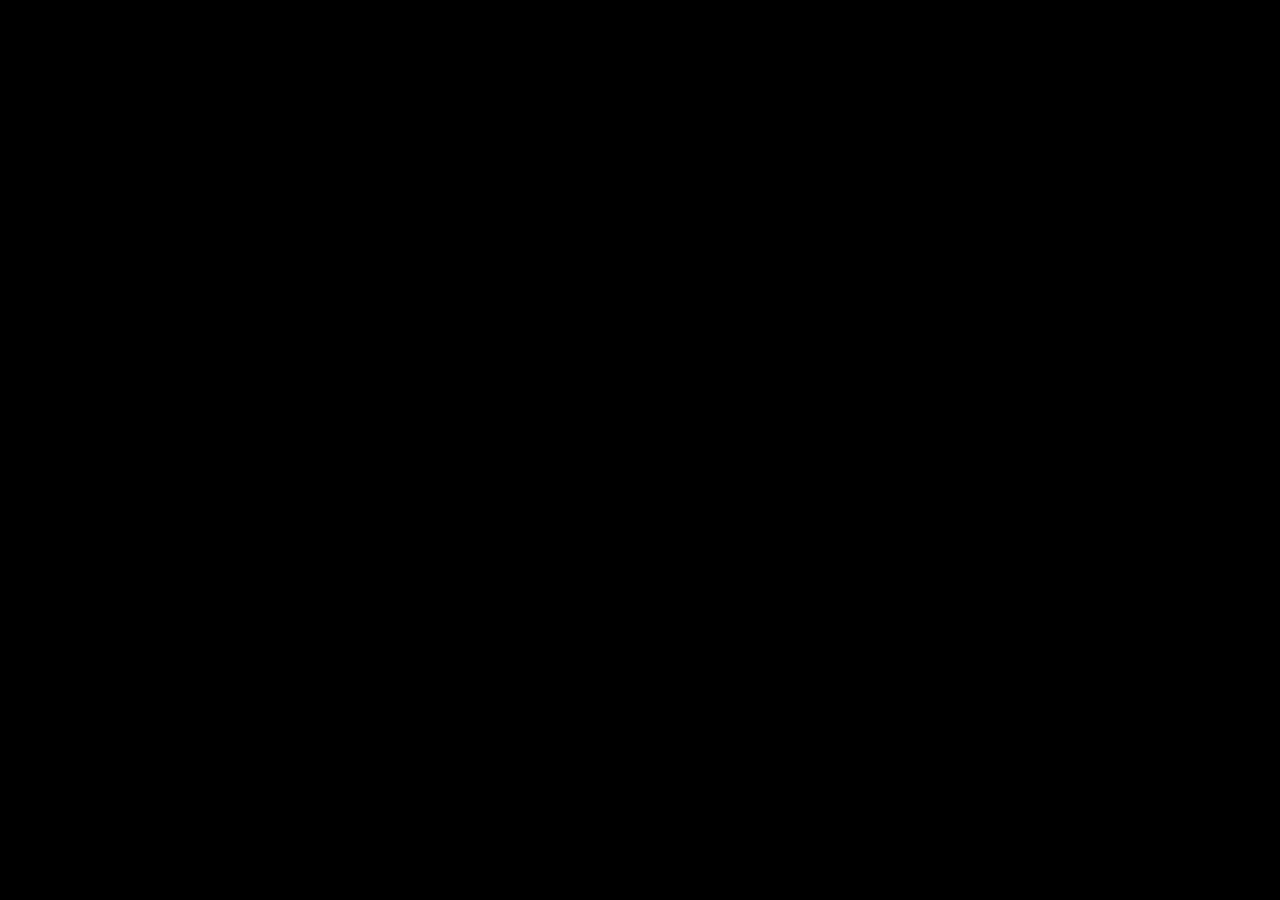
==== archive_login.html @ 838d7db5 "archive_login.html の作成" ====
<!DOCTYPE html>
<html lang="ja">
<head>

<meta charset="UTF-8">
<meta name="viewport" content="width=device-width, initial-scale=1.0">

<link href="https://fonts.googleapis.com/css2?family=DotGothic16&display=swap" rel="stylesheet">

<title>NESORA 管理者認証</title>

<style>

body{
    margin:0;
    height:100vh;

    display:flex;
    justify-content:center;
    align-items:center;

    background:#000;
    color:#7FFFD4;

    font-family:"DotGothic16", monospace;
}

.login-box{

    width:320px;

    padding:30px;

    border:1px solid #7FFFD4;

    background:rgba(127,255,212,.05);

    box-shadow:0 0 20px rgba(127,255,212,.2);

}

h1{

    font-size:24px;
    margin-top:0;

    text-shadow:0 0 10px #7FFFD4;
}

p{
    font-size:14px;
    color:#9cc;
}

input{

    width:100%;

    margin-top:15px;

    padding:10px;

    box-sizing:border-box;

    background
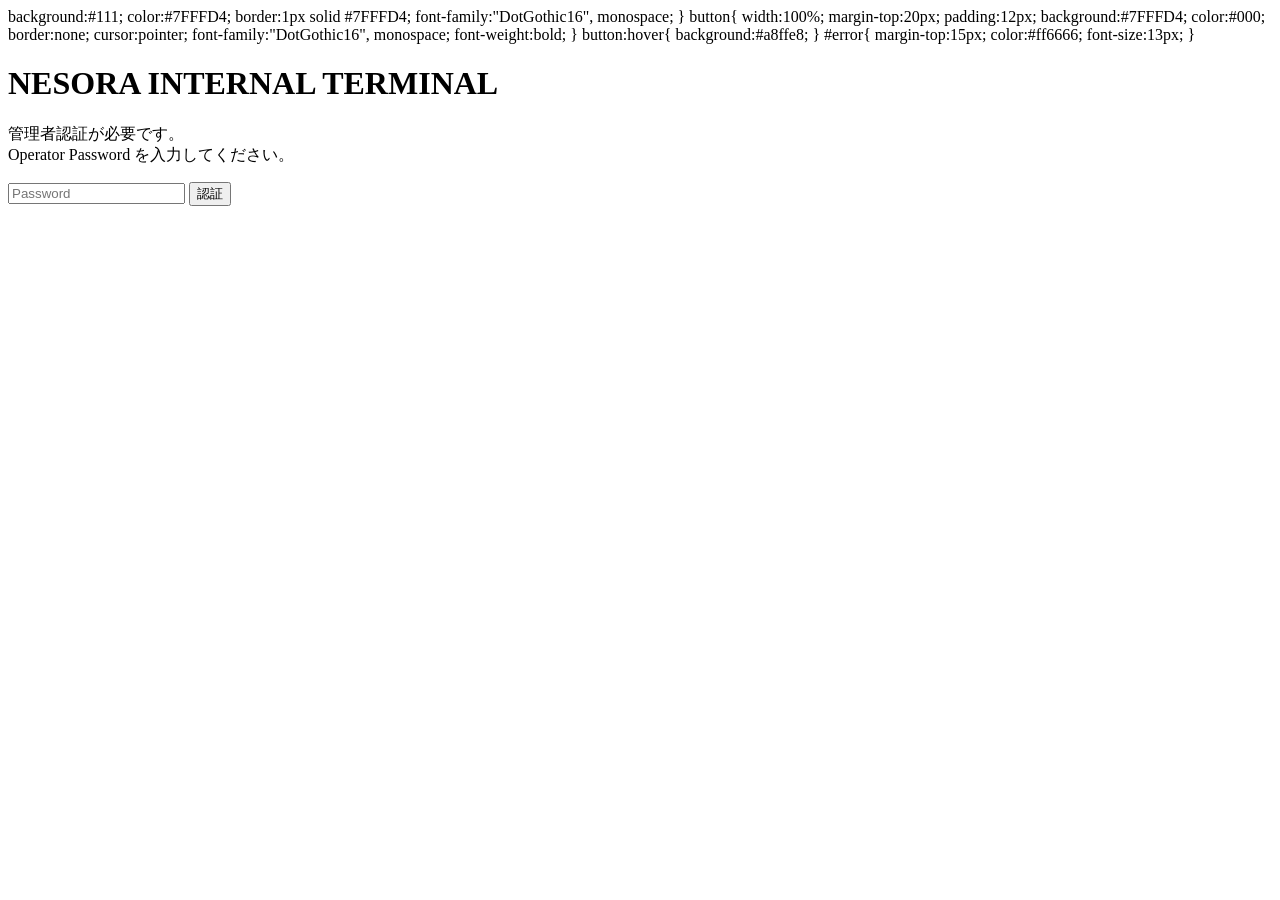
==== commit 305235bc: "archive_login.html の更新" ====
--- a/archive_login.html
+++ b/archive_login.html
@@ -1,65 +1,107 @@
-<!DOCTYPE html>
-<html lang="ja">
-<head>
+    background:#111;
 
-<meta charset="UTF-8">
-<meta name="viewport" content="width=device-width, initial-scale=1.0">
+    color:#7FFFD4;
 
-<link href="https://fonts.googleapis.com/css2?family=DotGothic16&display=swap" rel="stylesheet">
-
-<title>NESORA 管理者認証</title>
-
-<style>
-
-body{
-    margin:0;
-    height:100vh;
-
-    display:flex;
-    justify-content:center;
-    align-items:center;
-
-    background:#000;
-    color:#7FFFD4;
+    border:1px solid #7FFFD4;
 
     font-family:"DotGothic16", monospace;
 }
 
-.login-box{
+button{
 
-    width:320px;
+    width:100%;
 
-    padding:30px;
+    margin-top:20px;
 
-    border:1px solid #7FFFD4;
+    padding:12px;
 
-    background:rgba(127,255,212,.05);
+    background:#7FFFD4;
 
-    box-shadow:0 0 20px rgba(127,255,212,.2);
+    color:#000;
+
+    border:none;
+
+    cursor:pointer;
+
+    font-family:"DotGothic16", monospace;
+
+    font-weight:bold;
+}
+
+button:hover{
+
+    background:#a8ffe8;
+}
+
+#error{
+
+    margin-top:15px;
+
+    color:#ff6666;
+
+    font-size:13px;
+}
+
+</style>
+
+</head>
+
+<body>
+
+<div class="login-box">
+
+<h1>NESORA INTERNAL TERMINAL</h1>
+
+<p>
+管理者認証が必要です。<br>
+Operator Password を入力してください。
+</p>
+
+<input
+type="password"
+id="password"
+placeholder="Password">
+
+<button onclick="login()">
+認証
+</button>
+
+<div id="error"></div>
+
+</div>
+
+<script>
+
+const PASSWORD = "NESORA1958";
+
+function login(){
+
+    const pass = document.getElementById("password").value;
+
+    if(pass === PASSWORD){
+
+        location.href = "archive.html";
+
+    }else{
+
+        document.getElementById("error").textContent =
+        "認証に失敗しました。";
+
+    }
 
 }
 
-h1{
+document.getElementById("password").addEventListener("keydown", function(e){
 
-    font-size:24px;
-    margin-top:0;
+    if(e.key === "Enter"){
 
-    text-shadow:0 0 10px #7FFFD4;
-}
+        login();
 
-p{
-    font-size:14px;
-    color:#9cc;
-}
+    }
 
-input{
+});
 
-    width:100%;
+</script>
 
-    margin-top:15px;
-
-    padding:10px;
-
-    box-sizing:border-box;
-
-    background+</body>
+</html>
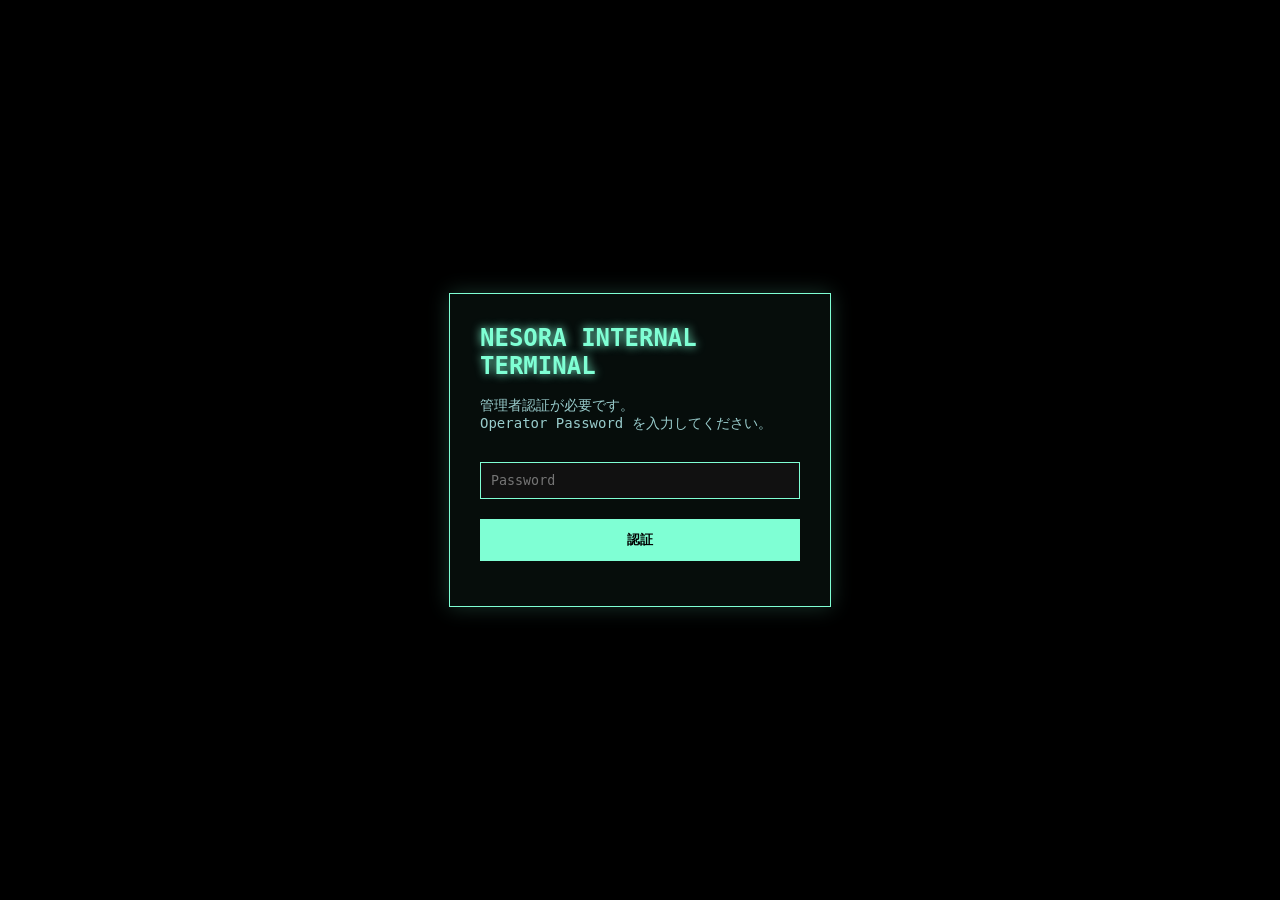
==== commit bdd6d3df: "archive_login.html の更新" ====
--- a/archive_login.html
+++ b/archive_login.html
@@ -1,3 +1,67 @@
+<!DOCTYPE html>
+<html lang="ja">
+<head>
+
+<meta charset="UTF-8">
+<meta name="viewport" content="width=device-width, initial-scale=1.0">
+
+<link href="https://fonts.googleapis.com/css2?family=DotGothic16&display=swap" rel="stylesheet">
+
+<title>NESORA 管理者認証</title>
+
+<style>
+
+body{
+    margin:0;
+    height:100vh;
+
+    display:flex;
+    justify-content:center;
+    align-items:center;
+
+    background:#000;
+    color:#7FFFD4;
+
+    font-family:"DotGothic16", monospace;
+}
+
+.login-box{
+
+    width:320px;
+
+    padding:30px;
+
+    border:1px solid #7FFFD4;
+
+    background:rgba(127,255,212,.05);
+
+    box-shadow:0 0 20px rgba(127,255,212,.2);
+
+}
+
+h1{
+
+    font-size:24px;
+    margin-top:0;
+
+    text-shadow:0 0 10px #7FFFD4;
+}
+
+p{
+    font-size:14px;
+    color:#9cc;
+}
+
+input{
+
+    width:100%;
+
+    margin-top:15px;
+
+    padding:10px;
+
+    box-sizing:border-box;
+
     background:#111;
 
     color:#7FFFD4;
@@ -76,11 +140,12 @@
 
 function login(){
 
-    const pass = document.getElementById("password").value;
+    const pass =
+    document.getElementById("password").value;
 
     if(pass === PASSWORD){
 
-        location.href = "archive.html";
+        location.href="archive.html";
 
     }else{
 
@@ -91,9 +156,10 @@
 
 }
 
-document.getElementById("password").addEventListener("keydown", function(e){
+document.getElementById("password")
+.addEventListener("keydown",function(e){
 
-    if(e.key === "Enter"){
+    if(e.key==="Enter"){
 
         login();
 
